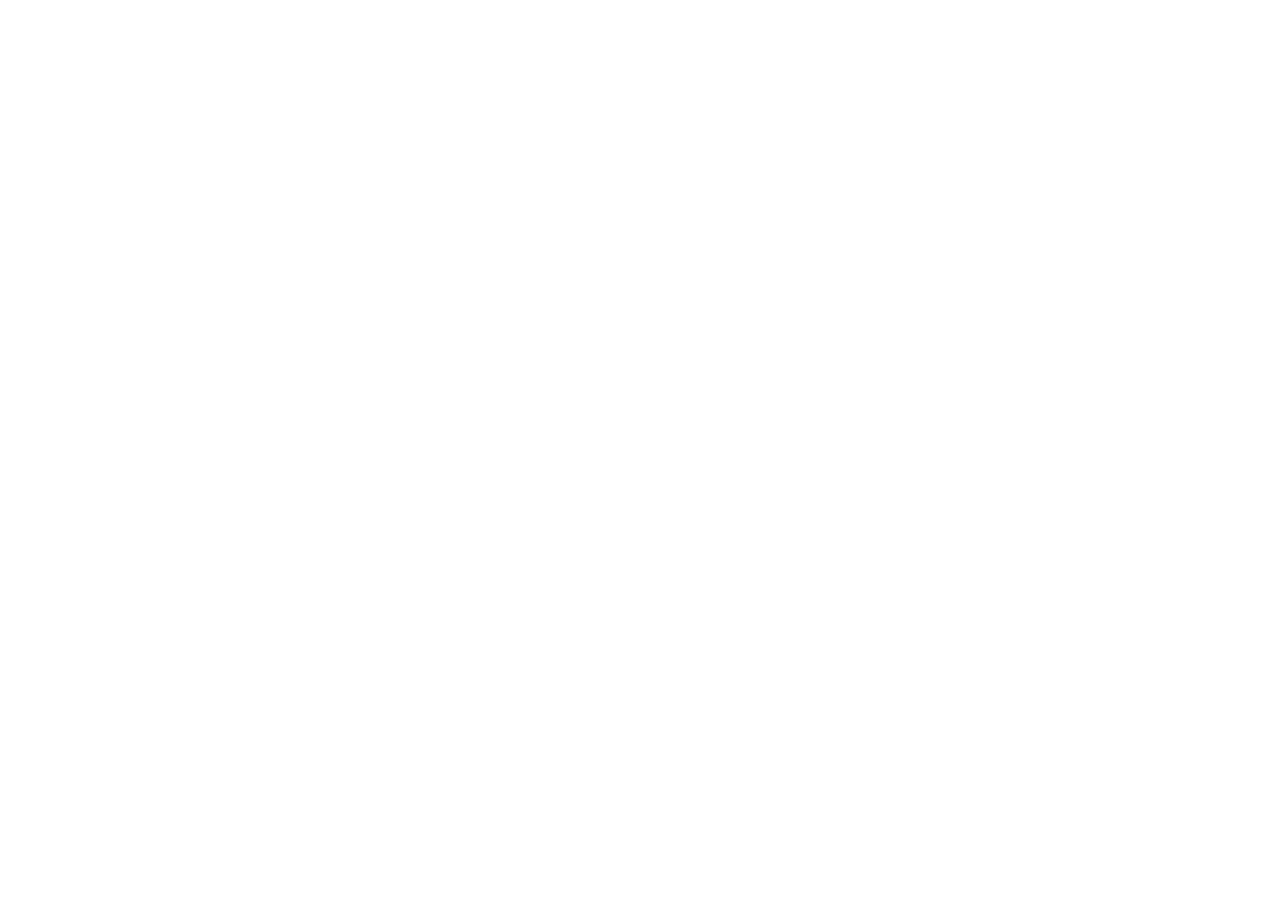
==== entradas.html @ d8d0699e "paginas e entradas" ====
<!DOCTYPE html>
<html lang="en">
<head>
    <meta charset="UTF-8">
    <meta name="viewport" content="width=device-width, initial-scale=1.0">
    <title>Document</title>
</head>
<body>
    
</body>
</html>
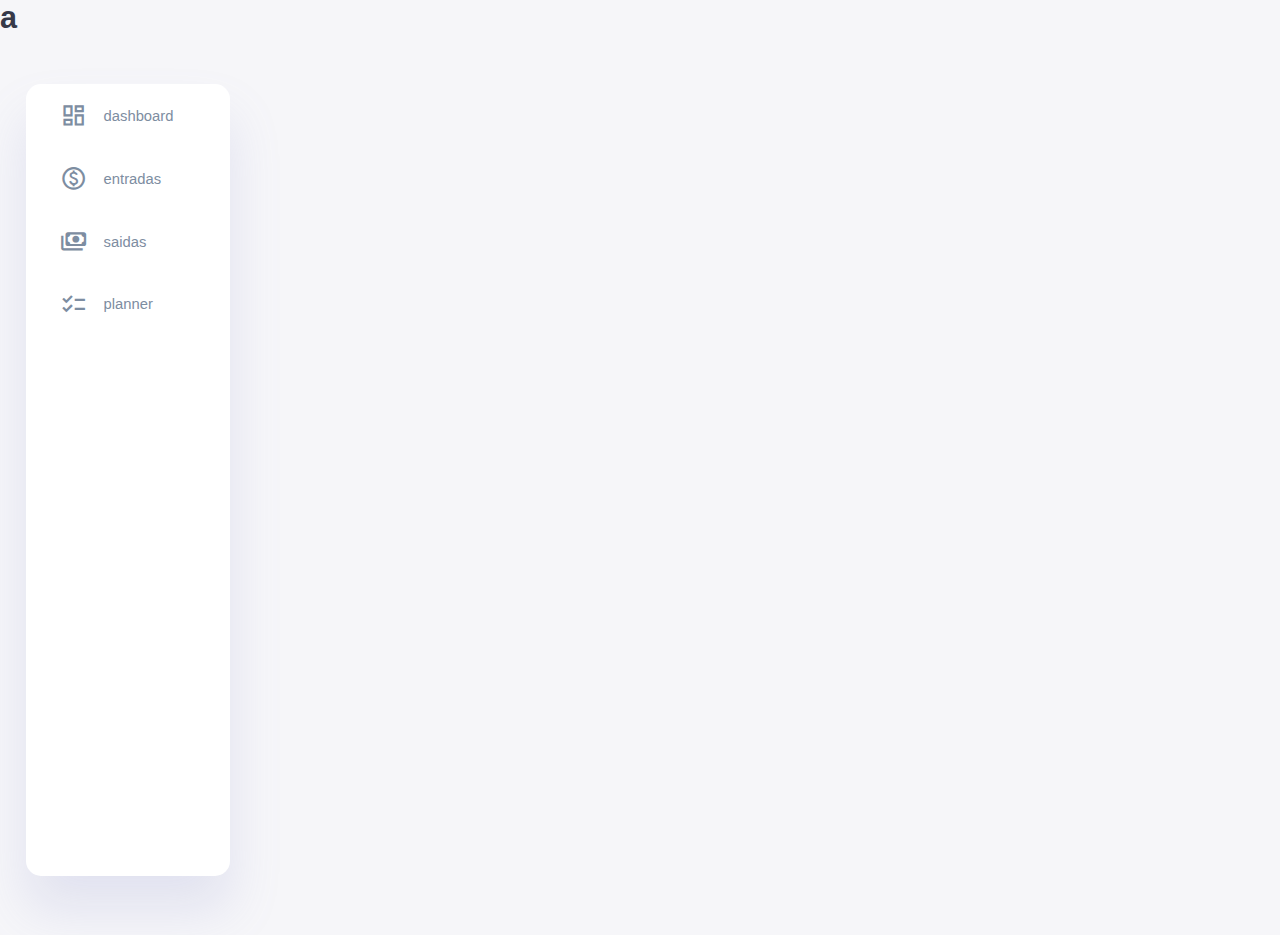
==== commit 07d07b20: "tentativa" ====
--- a/entradas.html
+++ b/entradas.html
@@ -3,9 +3,63 @@
 <head>
     <meta charset="UTF-8">
     <meta name="viewport" content="width=device-width, initial-scale=1.0">
+    <!--icon dashboard-->
+    <link rel="stylesheet" href="https://fonts.googleapis.com/css2?family=Material+Symbols+Outlined:opsz,wght,FILL,GRAD@24,400,0,0" />
+    <!--icon entradas-->
+    <link rel="stylesheet" href="https://fonts.googleapis.com/css2?family=Material+Symbols+Outlined:opsz,wght,FILL,GRAD@20..48,100..700,0..1,-50..200" />
+    <!--icon despesas-->
+    <link rel="stylesheet" href="https://fonts.googleapis.com/css2?family=Material+Symbols+Outlined:opsz,wght,FILL,GRAD@20..48,100..700,0..1,-50..200" />
+    <!--icon planner-->
+    <link rel="stylesheet" href="https://fonts.googleapis.com/css2?family=Material+Symbols+Outlined:opsz,wght,FILL,GRAD@20..48,100..700,0..1,-50..200" />
+
+    <link rel="stylesheet" href="/css/style.css">
+
     <title>Document</title>
 </head>
 <body>
-    
+
+    <header>
+        <h1>a</h1>
+    </header>
+
+
+    <div class="container">
+        <aside>
+            <div class="toogle">
+                <div class="logo">
+
+                </div>
+            </div>
+
+            <!--sidebar-->
+
+            <div class="sidebar">
+               
+                <a href="/index.html">
+                    <span class="material-symbols-outlined">
+                        dashboard
+                    </span>
+                    <h3>dashboard</h3>
+                </a>
+                <a href="/entradas.html"> <span class="material-symbols-outlined">
+                    paid
+                    </span>
+                    <h3>entradas</h3>
+                </a>
+                <a href="/saidas.html"> <span class="material-symbols-outlined">
+                    payments
+                    </span>
+                    <h3>saidas</h3>
+                </a>
+                <a href="/planner.html"> <span class="material-symbols-outlined">
+                    checklist
+                    </span>
+                    <h3>planner</h3>
+                </a>
+                
+            </div>
+
+        </aside>
+    </div>
 </body>
-</html>+</html>
--- a/css/style.css
+++ b/css/style.css
@@ -0,0 +1,289 @@
+
+
+@import url('https://fonts.googleapis.com/css2?family=Open+Sans:ital,wght@0,300..800;1,300..800&display=swap');
+
+:root{
+    --color-primary: #6C9BCF;
+    --color-danger: #FF0060;
+    --color-success: #1B9C85;
+    --color-warning: #F7D060;
+    --color-white: #fff;
+    --color-info-dark: #7d8da1;
+    --color-dark: #363949;
+    --color-light: rgba(132, 139, 200, 0.18);
+    --color-dark-variant: #677483;
+    --color-background: #f6f6f9;
+
+    --card-border-radius: 2rem;
+    --border-radius-1: 0.4rem;
+    --border-radius-2: 1.2rem;
+
+    --card-padding: 1.8rem;
+    --padding-1: 1.2rem;
+
+    --box-shadow: 0 2rem 3rem var(--color-light);
+}
+
+
+
+.dark-mode-variables{
+    --color-background: #181a1e;
+    --color-white: #202528;
+    --color-dark: #edeffd;
+    --color-dark-variant: #a3bdcc;
+    --color-light: rgba(0, 0, 0, 0.4);
+    --box-shadow: 0 2rem 3rem var(--color-light)
+
+}
+
+*{
+    margin: 0;
+    padding: 0;
+    outline: 0;
+    appearance: 0;
+    border: 0;
+    text-decoration: none;
+    box-shadow: border-box;
+
+}
+
+html{
+    font-size: 17px;
+}
+body{
+    width: 100vw;
+    height: 100vh;
+    font-family: 'open-sans', sans-serif; 
+    font-size: 0.88rem;
+    user-select: none;
+    overflow-x: hidden;
+    color: var(--color-dark);
+    background-color: var(--color-background);
+}
+
+a{
+    color: var(--color-background);
+}
+
+img{
+    display: block;
+    width: 100%;
+    object-fit: cover;
+}
+
+h1{
+    font-weight: 800;
+    font-size: 1.8rem;
+
+}
+
+h2{
+    font-weight: 600;
+    font-size: 1.4rem;
+
+}
+
+h3{
+    font-weight: 500;
+    font-size: 0.87rem;
+
+}
+
+small{
+    font-size: 0.76rem;
+}
+
+p{
+    color: var(--color-dark-variant);
+}
+
+b{
+    color: var(--color-dark);
+}
+
+.text-muted{
+    color: var(--color-info-dark);
+}
+
+.primary{
+    color: var(--color-primary);
+}
+
+.danger{
+    color: var(--color-danger);
+}
+
+.success{
+    color: var(--color-success);
+}
+
+.warning{
+    color: var(--color-warning);
+}
+
+.container{
+    display: grid;
+    width: 96%;
+    margin: 0 auto;
+    gap: 1.8rem;
+    grid-template-columns: 12rem auto 23rem;
+}
+
+aside{
+    height: 100vh;
+}
+
+aside .toogle{
+    display: flex;
+    align-items: center;
+    justify-content: space-between;
+    margin-top: 1.4rem;
+}
+
+
+aside .toogle .logo{
+    display: flex;
+    gap: 0.5rem;
+
+}
+
+aside .toogle .logo img{
+    width: 2rem;
+    height: 2rem;
+}
+
+aside .toogle .close{
+    padding-right: 1rem;
+    display: none;
+}
+
+aside .sidebar{
+    display: flex;
+    flex-direction: column;
+    background-color: var(--color-white);
+    box-shadow: var(--box-shadow);
+    border-radius: 15px;
+    height: 88vh;
+    position: relative;
+    top: 1.5rem;
+    transition: all 0.3s ease;
+}
+
+aside .sidebar:hover{
+    box-shadow: none;
+}
+
+aside .sidebar a{
+    display: flex;
+    align-items: center;
+    color: var(--color-info-dark);
+    height: 3.7rem;
+    gap: 1rem;
+    position: relative;
+    margin-left: 2rem;
+    transition: all 0.3s ease;
+}
+
+aside .sidebar a span{
+    font-size: 1.6rem;
+    transition: all 0.3s ease;
+}
+
+aisde .sidebar a:last-child{
+    position: absolute;
+    bottom: 2rem;
+    width: 100%;
+}
+
+aside .sidebar a:active{
+    width: 100%;
+    color: var(--color-primary);
+    background-color: var(--color-light);
+    margin-left: 0;
+}
+
+aside .sidebar a.active::before{
+    content: '';
+    width: 6px;
+    height: 18px;
+    background-color: var(--color-primary);
+}
+
+aside .sidebar a.active span{
+    color: var(--color-primary);
+    margin-left: calc(1rem-3px);
+
+}
+
+aside .sidebar a.hover{
+    color: var(--color-primary);
+}
+
+aside .sidebar a:hover span{
+    margin-left: 0.6rem;
+}
+
+aside .sidebar .message-count{
+    background-color: var(--color-danger);
+    padding: 2px 6px;
+    color: var(--color-white);
+    font-size: 11px;
+    border-radius: var(--border-radius-1);
+}
+
+main{
+    margin-top: 1.4rem;
+}
+
+main .destaque{
+    display: grid;
+    grid-template-columns: repeat(3, 1fr);
+    gap: 1.6rem;
+}
+
+main .destaque > div{
+    background-color: var(--color-white);
+    padding: var(--card-padding);
+    border-radius: var(--card-border-radius);
+    margin-top: 1rem;
+    box-shadow: var(--box-shadow);
+    cursor: pointer;
+    transition: all 0.3s ease;
+}
+
+main .destaque > div:hover{
+    box-shadow: none;
+
+}
+
+main .destaque > div .status{
+    display: flex;
+    align-items: center;
+    justify-content: space-between;
+}
+
+main .destaque h3{
+    margin-left: 50%;
+}
+
+main .list{
+    display: flex;
+    gap: 0;
+    margin-top: 1rem;
+    align-items: center;
+}
+fieldset{
+    max-width: 600px;
+    height: 1rem;
+    padding: 0.1rem;
+    margin-top: 0.1rem;
+    margin-left: 0.1rem;
+    margin-right: 0.1rem;
+}
+
+.list input, .list select{
+    height: 1rem;
+    border-radius: 7px;
+    border-color: #181a1e;
+}
+
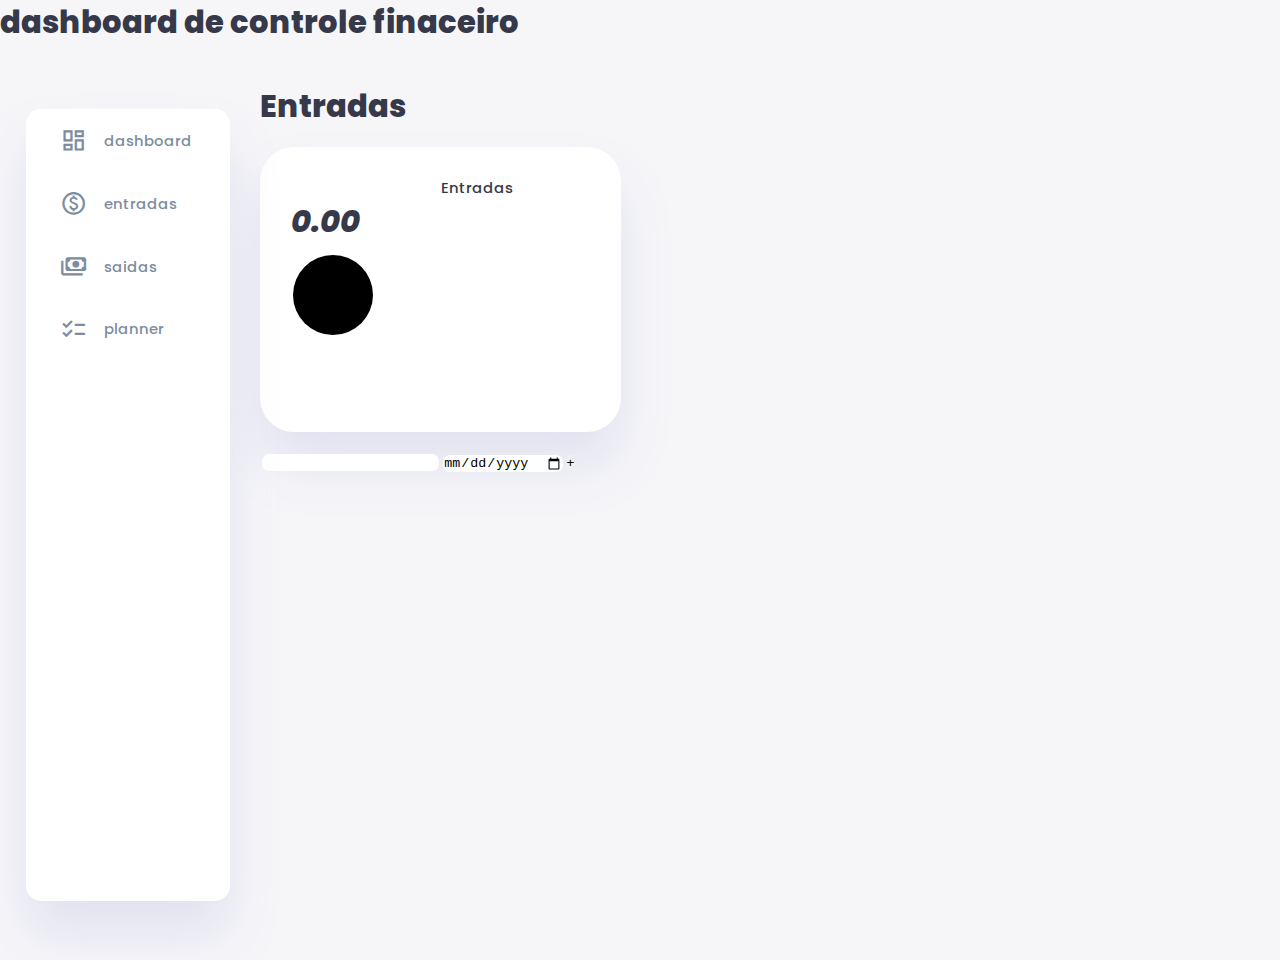
==== commit c656cfea: "provafinal2" ====
--- a/entradas.html
+++ b/entradas.html
@@ -19,7 +19,7 @@
 <body>
 
     <header>
-        <h1>a</h1>
+        <h1>dashboard de controle finaceiro</h1>
     </header>
 
 
@@ -35,7 +35,7 @@
 
             <div class="sidebar">
                
-                <a href="/index.html">
+                <a href="/dashboard.html">
                     <span class="material-symbols-outlined">
                         dashboard
                     </span>
@@ -60,6 +60,41 @@
             </div>
 
         </aside>
+
+        <div class="main-container">
+            <div class="side-by-side">
+                <main>
+                    <h1>Entradas</h1>
+                    <div class="destaque">
+                        <div class="sales">
+                            <div class="status">
+                                <div class="graphEnt">
+                                    <h3> Entradas </h3>
+                                    <h1 id="valorEnt" contenteditable="true"> 0 </h1>
+                                    <svg>
+                                        <circle cx="42" cy="50" r="40"></circle>
+                                    </svg>
+                                </div>
+                            </div>
+                        </div>
+                    </div>
+        
+                    <div id="list" class="list">
+                        <fieldset>
+                            <div>
+                                <input type="number" name="valor" id="value">
+                                <input type="date" name="data" id="date">
+                                <button id="button+" onclick="addLinha()">+</button>
+        
+                            </div>
+                        </fieldset>
+                    </div>
+                </main>
+            </div>
+    
+        </div>
     </div>
+
+    <script src="/js/entradas.js"></script>
 </body>
-</html>
+</html>--- a/css/style.css
+++ b/css/style.css
@@ -1,6 +1,9 @@
 
 
 @import url('https://fonts.googleapis.com/css2?family=Open+Sans:ital,wght@0,300..800;1,300..800&display=swap');
+
+@import url('https://fonts.googleapis.com/css2?family=Poppins:ital,wght@0,100;0,200;0,300;0,400;0,500;0,600;0,700;0,800;0,900;1,100;1,200;1,300;1,400;1,500;1,600;1,700;1,800;1,900&display=swap');
+
 
 :root{
     --color-primary: #6C9BCF;
@@ -53,7 +56,7 @@
 body{
     width: 100vw;
     height: 100vh;
-    font-family: 'open-sans', sans-serif; 
+    font-family: 'poppins', sans-serif; 
     font-size: 0.88rem;
     user-select: none;
     overflow-x: hidden;
@@ -127,6 +130,10 @@
     margin: 0 auto;
     gap: 1.8rem;
     grid-template-columns: 12rem auto 23rem;
+}
+
+header{
+    height: 60px;
 }
 
 aside{
@@ -239,6 +246,7 @@
     display: grid;
     grid-template-columns: repeat(3, 1fr);
     gap: 1.6rem;
+    margin-right: 20px;
 }
 
 main .destaque > div{
@@ -266,20 +274,36 @@
     margin-left: 50%;
 }
 
-main .list{
-    display: flex;
+.main-container{
+    display: flex;
+    gap: 20px;
+}
+
+.side-by-side{
+    display: flex;
+    gap: 20px;
+}
+
+.list{
+    flex-grow: 1; 
     gap: 0;
     margin-top: 1rem;
     align-items: center;
 }
-fieldset{
+
+.list fieldset{
+    margin-bottom: 5px;
+    padding: 2px;
+
+}
+/*.list fieldset{
     max-width: 600px;
     height: 1rem;
     padding: 0.1rem;
     margin-top: 0.1rem;
     margin-left: 0.1rem;
     margin-right: 0.1rem;
-}
+}*/
 
 .list input, .list select{
     height: 1rem;
@@ -287,3 +311,57 @@
     border-color: #181a1e;
 }
 
+main .card-container{
+    display: flex;
+    gap: 40px;
+    margin-top: 1rem;
+
+}
+
+main .card-container h2{
+    margin-left: 20px;
+    
+}
+
+main .card-entradas > div {
+    background-color: var(--color-white);
+    border-radius: 20px;
+    box-shadow: 0px 4px 8px;
+    width: 300px;
+    height: 200px;
+    display: flex;
+    grid-template-columns: repeat(3, 1fr);
+    cursor: pointer;
+}
+
+main .card-entradas h1 {
+    margin-top: 90px;
+    margin-right: 1rem;
+
+}
+
+main .card-saidas > div {
+    background-color: var(--color-white);
+    border-radius: 20px;
+    box-shadow: 0px 4px 8px;
+    width: 300px;
+    height: 200px;
+    display: flex;
+    grid-template-columns: repeat(3, 1fr);
+    cursor: pointer;
+}
+
+main .card-saidas h1{
+    margin-top: 90px;
+    margin-left: 30px;
+}
+
+main .card-saidas > div:hover{
+    box-shadow: none;
+}
+
+main .card-entradas > div:hover{
+    box-shadow: none;
+}
+
+
